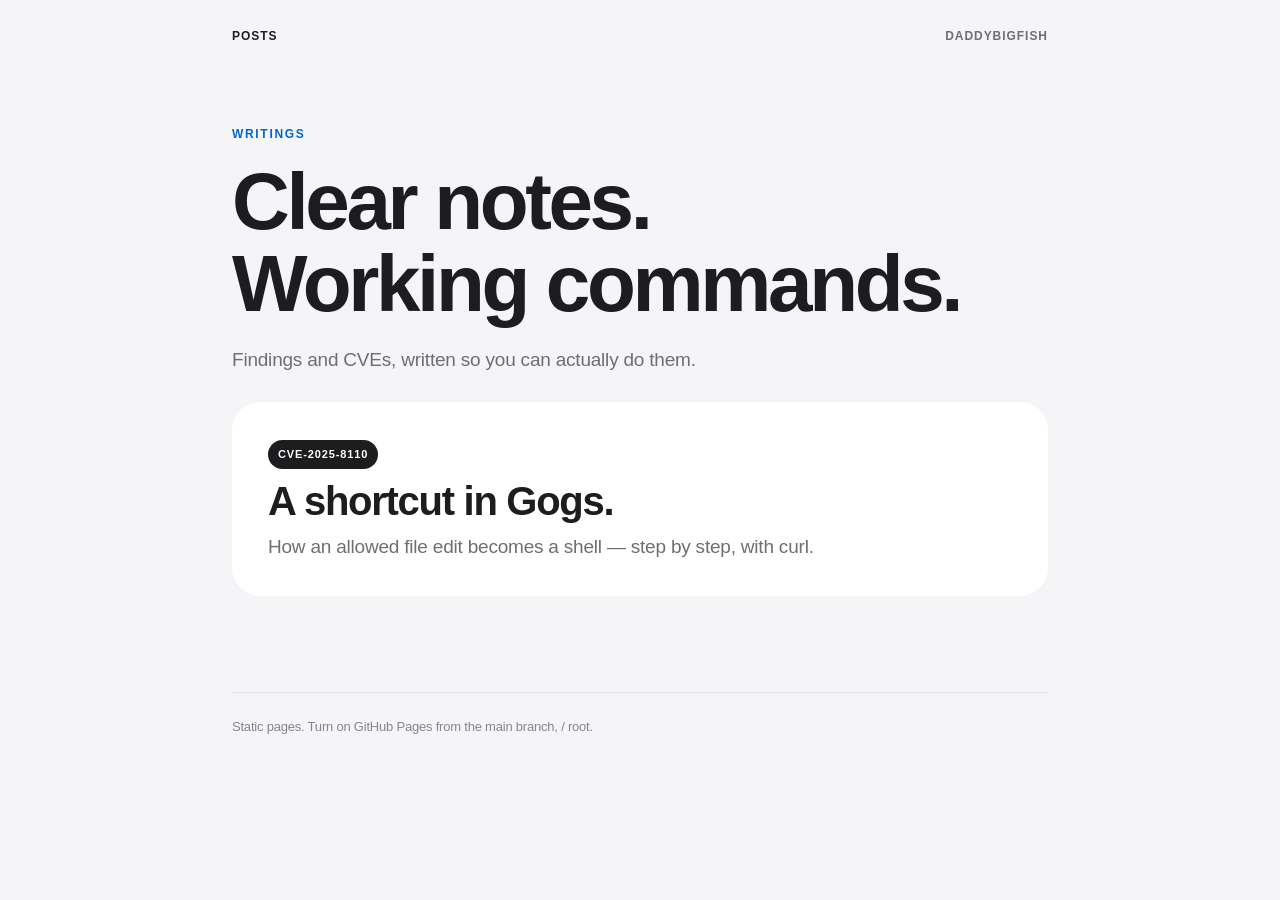
==== index.html @ b7544be8 "Publish CVE-2025-8110 as a GitHub Pages walkthrough" ====
<!doctype html>
<html lang="en">
<head>
  <meta charset="utf-8">
  <meta name="viewport" content="width=device-width, initial-scale=1">
  <title>Posts — DaddyBigFish</title>
  <link rel="stylesheet" href="style.css">
</head>
<body>
  <div class="wrap home">
    <nav class="top"><a href="./">Posts</a><span>DaddyBigFish</span></nav>
    <section class="hero">
      <p class="kicker">Writings</p>
      <h1>Clear notes.<br>Working commands.</h1>
      <p class="sub">Findings and CVEs, written so you can actually do them.</p>
    </section>
    <a class="card" href="cve-2025-8110.html">
      <span class="pill">CVE-2025-8110</span>
      <h2>A shortcut in Gogs.</h2>
      <p class="sub">How an allowed file edit becomes a shell — step by step, with curl.</p>
    </a>
    <footer>Static pages. Turn on GitHub Pages from the main branch, / root.</footer>
  </div>
</body>
</html>
---- style.css ----
:root {
  --bg: #f5f5f7;
  --paper: #ffffff;
  --ink: #1d1d1f;
  --muted: #6e6e73;
  --faint: #86868b;
  --line: rgba(0,0,0,.08);
  --blue: #0066cc;
  --code: #0d0d0f;
}
* { box-sizing: border-box; }
html { scroll-behavior: smooth; }
body {
  margin: 0;
  color: var(--ink);
  background: var(--bg);
  font-family: -apple-system, BlinkMacSystemFont, "SF Pro Text", "Helvetica Neue", Helvetica, Arial, sans-serif;
  font-size: 19px;
  line-height: 1.47;
  letter-spacing: -.011em;
  -webkit-font-smoothing: antialiased;
}
.wrap { max-width: 860px; margin: 0 auto; padding: 28px 22px 120px; }
nav.top {
  display: flex; justify-content: space-between; align-items: center;
  font-size: 12px; font-weight: 600; letter-spacing: .08em; text-transform: uppercase;
  color: var(--muted); margin-bottom: 72px;
}
nav.top a { color: var(--ink); text-decoration: none; }
nav.top a:hover { color: var(--blue); }
.hero { padding: 8px 0 28px; }
.kicker {
  font-size: 12px; font-weight: 600; letter-spacing: .14em; text-transform: uppercase;
  color: var(--blue); margin: 0 0 18px;
}
h1 {
  font-size: clamp(42px, 8vw, 80px);
  line-height: 1.02; letter-spacing: -.042em; font-weight: 700; margin: 0 0 22px;
}
.lede {
  font-size: clamp(22px, 3.2vw, 28px);
  line-height: 1.25; letter-spacing: -.022em; font-weight: 600; margin: 0 0 14px; max-width: 18em;
}
.sub { font-size: 19px; color: var(--muted); max-width: 34em; margin: 0; }
h2 {
  font-size: clamp(28px, 4.2vw, 44px);
  line-height: 1.1; letter-spacing: -.032em; font-weight: 700; margin: 96px 0 14px;
}
h3 { font-size: 22px; letter-spacing: -.02em; font-weight: 600; margin: 8px 0 8px; }
p { margin: 0 0 16px; }
a { color: var(--blue); text-decoration: none; }
a:hover { text-decoration: underline; }
.meta { display: flex; flex-wrap: wrap; gap: 18px; margin: 36px 0 0; font-size: 13px; font-weight: 500; color: var(--muted); }
.grid { display: grid; grid-template-columns: 1fr 1fr; gap: 12px; margin: 28px 0; }
.tile { background: var(--paper); border-radius: 20px; padding: 22px; }
.tile b { display: block; font-size: 15px; margin-bottom: 6px; }
.tile span { display: block; font-size: 15px; color: var(--muted); }
.step {
  display: grid; grid-template-columns: 92px 1fr; gap: 6px 24px;
  padding: 52px 0; border-top: 1px solid var(--line);
}
.step:first-of-type { border-top: 0; padding-top: 4px; }
.n { font-size: 52px; font-weight: 700; letter-spacing: -.05em; line-height: .9; }
.expect, .ifnot { font-size: 15px; padding: 14px 16px; border-radius: 14px; margin: 16px 0 0; }
.expect { background: #eaf6ee; color: #163d28; }
.ifnot { background: #f4f4f6; color: var(--muted); }
code {
  font-family: "SF Mono", ui-monospace, Menlo, Consolas, monospace;
  font-size: .84em; background: rgba(0,0,0,.06); padding: .12em .38em; border-radius: 6px;
}

/* macOS window */
.term {
  margin: 18px 0 6px;
  background: var(--code);
  border-radius: 16px;
  overflow: hidden;
  box-shadow:
    0 1px 0 rgba(255,255,255,.06) inset,
    0 24px 48px -24px rgba(0,0,0,.45);
}
.term-bar {
  display: flex; align-items: center; gap: 8px;
  height: 40px; padding: 0 14px;
  background: linear-gradient(180deg, #2a2a2e, #1c1c1f);
  border-bottom: 1px solid rgba(255,255,255,.06);
}
.dots { display: flex; gap: 7px; }
.dots i { width: 12px; height: 12px; border-radius: 50%; display: block; }
.dots .r { background: #ff5f57; }
.dots .y { background: #febc2e; }
.dots .g { background: #28c840; }
.term-title {
  flex: 1; text-align: center;
  font: 600 12px/1 -apple-system, BlinkMacSystemFont, sans-serif;
  color: #a1a1a6; letter-spacing: -.01em;
}
.copy {
  border: 0; background: rgba(255,255,255,.08); color: #f5f5f7;
  font: 600 11px/1 -apple-system, BlinkMacSystemFont, sans-serif;
  padding: 7px 11px; border-radius: 980px; cursor: pointer;
}
.copy:hover { background: rgba(255,255,255,.16); }
.term pre {
  margin: 0; padding: 18px 20px 20px;
  overflow-x: auto; background: transparent;
  font: 13.25px/1.62 "SF Mono", ui-monospace, Menlo, Consolas, monospace;
  color: #f5f5f7; tab-size: 2;
}
.term pre code { background: none; padding: 0; font: inherit; color: inherit; }
.cmt { color: #86868b; }
.cmd { color: #ffffff; font-weight: 500; }
.str { color: #fc6; }
.ok  { color: #32d74b; }
.err { color: #ff453a; }
.key { color: #64d2ff; }
table { width: 100%; border-collapse: collapse; font-size: 15px; margin: 18px 0; }
th, td { text-align: left; padding: 12px 8px; border-bottom: 1px solid var(--line); vertical-align: top; }
th { font-size: 11px; text-transform: uppercase; letter-spacing: .08em; color: var(--muted); }
.home a.card {
  display: block; background: var(--paper); border-radius: 28px; padding: 36px;
  color: inherit; text-decoration: none;
}
.home a.card h2 { margin: 10px 0 10px; font-size: 40px; }
.pill {
  display: inline-block; background: var(--ink); color: #fff;
  font-size: 11px; font-weight: 600; letter-spacing: .08em; text-transform: uppercase;
  padding: 6px 10px; border-radius: 980px;
}
footer {
  margin-top: 96px; padding-top: 24px; border-top: 1px solid var(--line);
  font-size: 13px; color: var(--faint);
}
@media (max-width: 700px) {
  .grid, .step { grid-template-columns: 1fr; }
  .n { font-size: 36px; }
  nav.top { margin-bottom: 36px; }
}
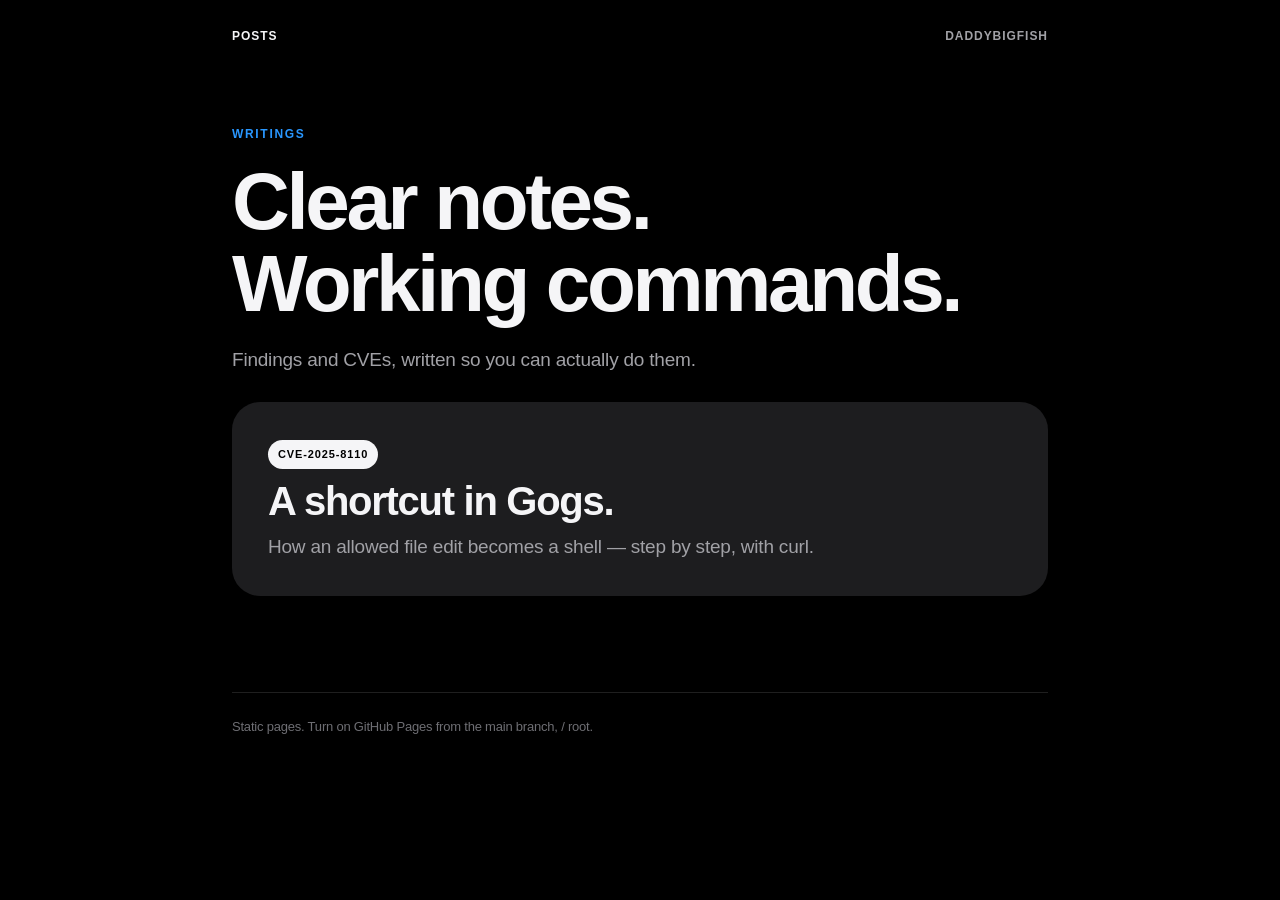
==== commit 14b583b8: "Dark mode only" ====
--- a/index.html
+++ b/index.html
@@ -3,6 +3,8 @@
 <head>
   <meta charset="utf-8">
   <meta name="viewport" content="width=device-width, initial-scale=1">
+  <meta name="color-scheme" content="dark">
+  <meta name="theme-color" content="#000000">
   <title>Posts — DaddyBigFish</title>
   <link rel="stylesheet" href="style.css">
 </head>
--- a/style.css
+++ b/style.css
@@ -1,15 +1,15 @@
 :root {
-  --bg: #f5f5f7;
-  --paper: #ffffff;
-  --ink: #1d1d1f;
-  --muted: #6e6e73;
-  --faint: #86868b;
-  --line: rgba(0,0,0,.08);
-  --blue: #0066cc;
-  --code: #0d0d0f;
+  --bg: #000000;
+  --paper: #1d1d1f;
+  --ink: #f5f5f7;
+  --muted: #a1a1a6;
+  --faint: #6e6e73;
+  --line: rgba(255,255,255,.12);
+  --blue: #2997ff;
+  --code: #141416;
 }
 * { box-sizing: border-box; }
-html { scroll-behavior: smooth; }
+html { scroll-behavior: smooth; color-scheme: dark; }
 body {
   margin: 0;
   color: var(--ink);
@@ -62,11 +62,11 @@
 .step:first-of-type { border-top: 0; padding-top: 4px; }
 .n { font-size: 52px; font-weight: 700; letter-spacing: -.05em; line-height: .9; }
 .expect, .ifnot { font-size: 15px; padding: 14px 16px; border-radius: 14px; margin: 16px 0 0; }
-.expect { background: #eaf6ee; color: #163d28; }
-.ifnot { background: #f4f4f6; color: var(--muted); }
+.expect { background: #13291c; color: #d4f5e0; }
+.ifnot { background: #1d1d1f; color: var(--muted); }
 code {
   font-family: "SF Mono", ui-monospace, Menlo, Consolas, monospace;
-  font-size: .84em; background: rgba(0,0,0,.06); padding: .12em .38em; border-radius: 6px;
+  font-size: .84em; background: rgba(255,255,255,.08); color: #f5f5f7; padding: .12em .38em; border-radius: 6px;
 }
 
 /* macOS window */
@@ -122,8 +122,9 @@
   color: inherit; text-decoration: none;
 }
 .home a.card h2 { margin: 10px 0 10px; font-size: 40px; }
+.home a.card:hover { background: #2c2c2e; }
 .pill {
-  display: inline-block; background: var(--ink); color: #fff;
+  display: inline-block; background: #f5f5f7; color: #000;
   font-size: 11px; font-weight: 600; letter-spacing: .08em; text-transform: uppercase;
   padding: 6px 10px; border-radius: 980px;
 }
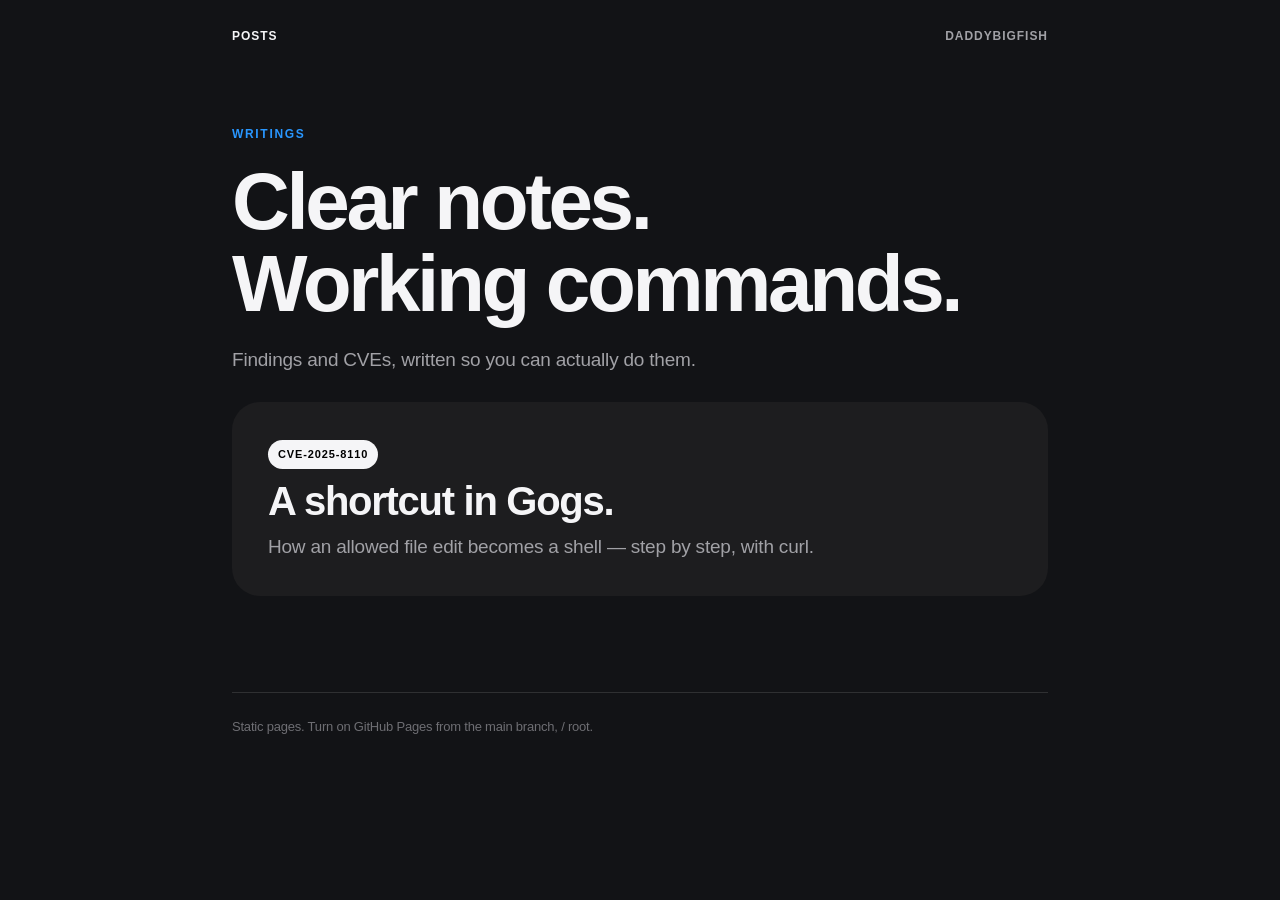
==== commit 9ca9250b: "Set background to #121316" ====
--- a/index.html
+++ b/index.html
@@ -4,7 +4,7 @@
   <meta charset="utf-8">
   <meta name="viewport" content="width=device-width, initial-scale=1">
   <meta name="color-scheme" content="dark">
-  <meta name="theme-color" content="#000000">
+  <meta name="theme-color" content="#121316">
   <title>Posts — DaddyBigFish</title>
   <link rel="stylesheet" href="style.css">
 </head>
--- a/style.css
+++ b/style.css
@@ -1,5 +1,5 @@
 :root {
-  --bg: #000000;
+  --bg: #121316;
   --paper: #1d1d1f;
   --ink: #f5f5f7;
   --muted: #a1a1a6;
